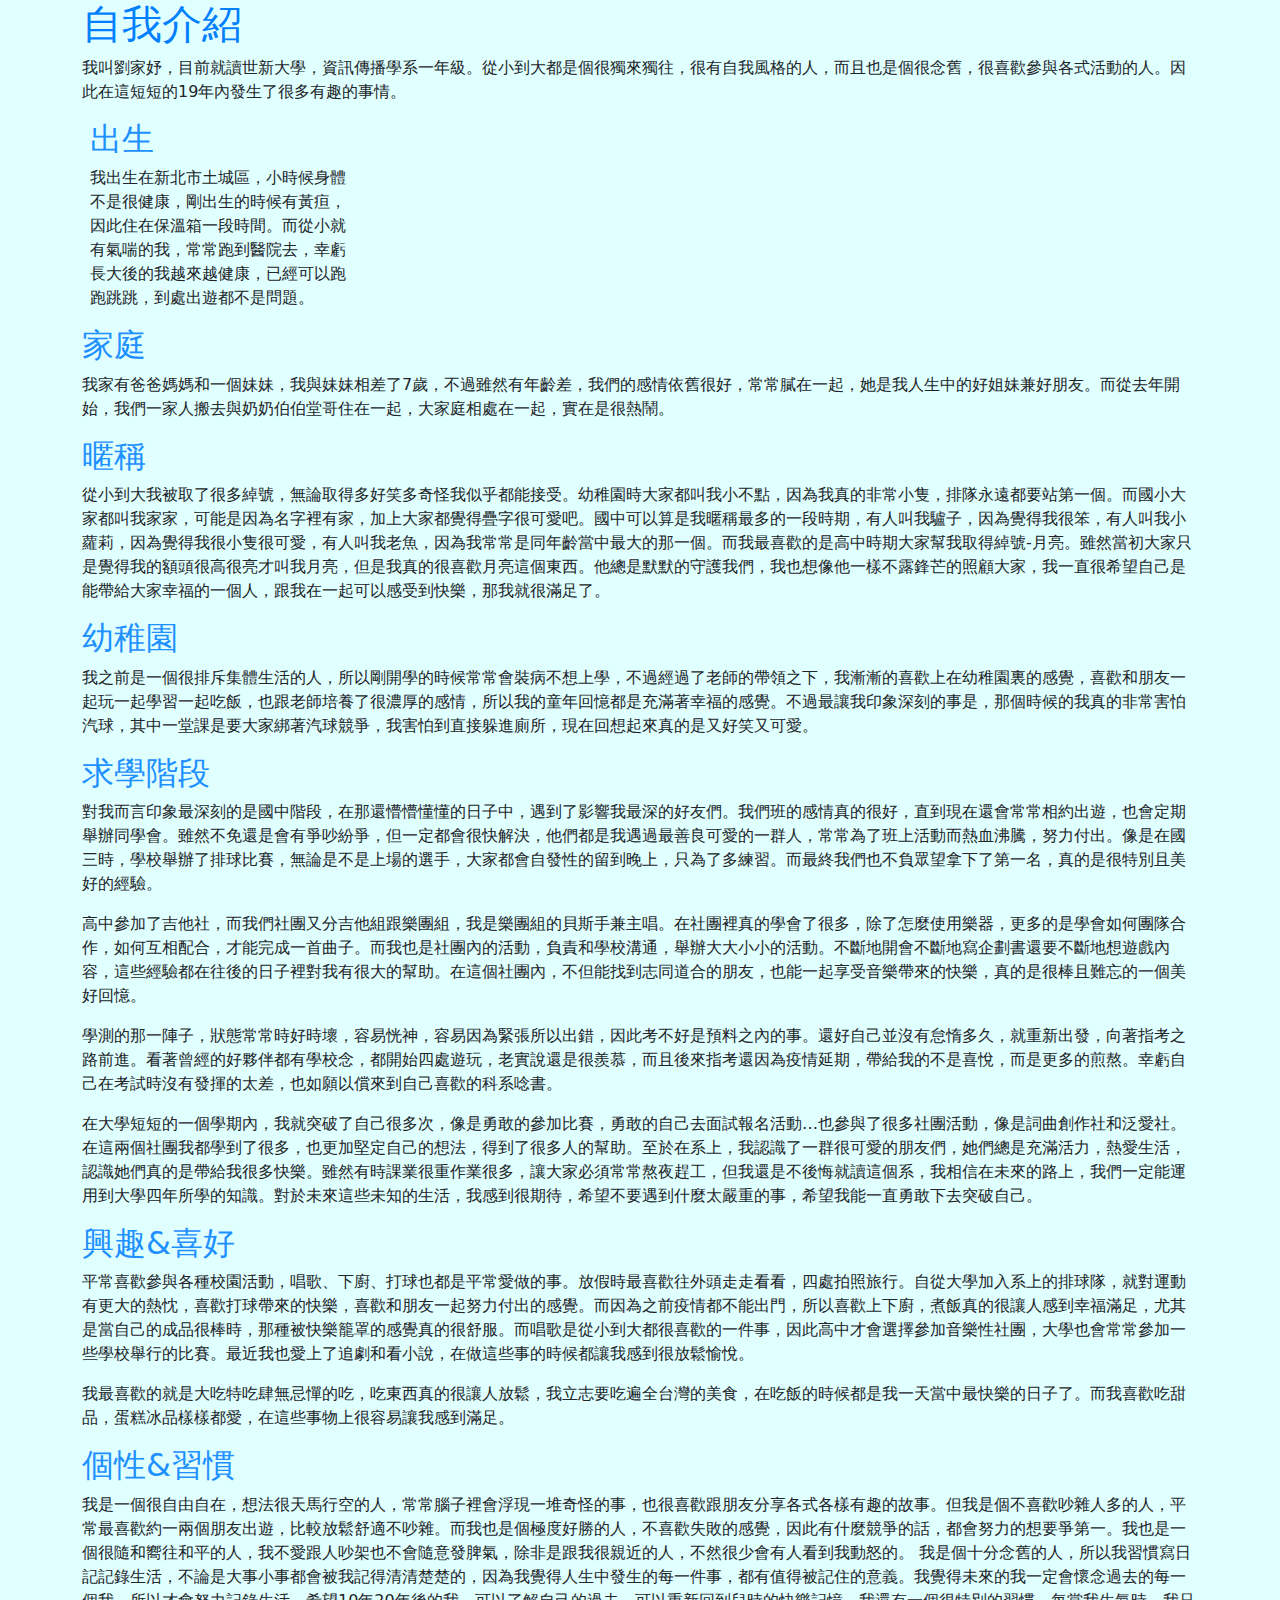
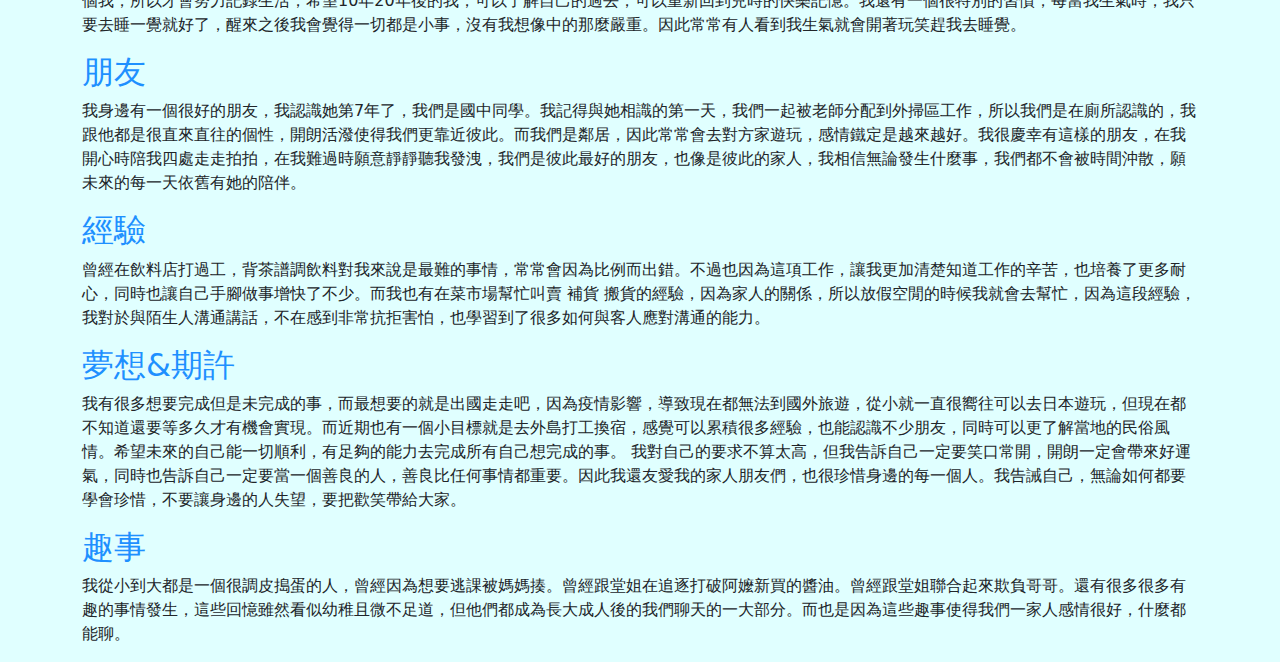
==== index.html @ acd6d532 "1" ====
<!DOCTYPE html>
<html>
	<head>
		<meta charset="utf-8">
		<meta name="viewport" content="width=device-width, initial-scale=1">

    <!-- Bootstrap CSS -->
    <link href="https://cdn.jsdelivr.net/npm/bootstrap@5.1.3/dist/css/bootstrap.min.css" rel="stylesheet">

		<title>自傳</title>
		<link rel="stylesheet" type="text/css" href="style.css">	
	</head> 
	<body>
		<div class="container">
			<h1>自我介紹</h1>
			<p>我叫劉家妤，目前就讀世新大學，資訊傳播學系一年級。從小到大都是個很獨來獨往，很有自我風格的人，而且也是個很念舊，很喜歡參與各式活動的人。因此在這短短的19年內發生了很多有趣的事情。</p>
		
		<section class="col-sm-6 col-lg-3 px-2">
			<h2>出生</h2>
			<p>我出生在新北市土城區，小時候身體不是很健康，剛出生的時候有黃疸，因此住在保溫箱一段時間。而從小就有氣喘的我，常常跑到醫院去，幸虧長大後的我越來越健康，已經可以跑跑跳跳，到處出遊都不是問題。</p>
		</section>

		<section>
			<h2>家庭</h2>
			<p>我家有爸爸媽媽和一個妹妹，我與妹妹相差了7歲，不過雖然有年齡差，我們的感情依舊很好，常常膩在一起，她是我人生中的好姐妹兼好朋友。而從去年開始，我們一家人搬去與奶奶伯伯堂哥住在一起，大家庭相處在一起，實在是很熱鬧。</p>
		</section>
		
		<section>
			<h2>暱稱</h2>
			<p>從小到大我被取了很多綽號，無論取得多好笑多奇怪我似乎都能接受。幼稚園時大家都叫我小不點，因為我真的非常小隻，排隊永遠都要站第一個。而國小大家都叫我家家，可能是因為名字裡有家，加上大家都覺得疊字很可愛吧。國中可以算是我暱稱最多的一段時期，有人叫我驢子，因為覺得我很笨，有人叫我小蘿莉，因為覺得我很小隻很可愛，有人叫我老魚，因為我常常是同年齡當中最大的那一個。而我最喜歡的是高中時期大家幫我取得綽號-月亮。雖然當初大家只是覺得我的額頭很高很亮才叫我月亮，但是我真的很喜歡月亮這個東西。他總是默默的守護我們，我也想像他一樣不露鋒芒的照顧大家，我一直很希望自己是能帶給大家幸福的一個人，跟我在一起可以感受到快樂，那我就很滿足了。</p>
		</section>
		
		<section>
			<h2>幼稚園</h2>
			<p>我之前是一個很排斥集體生活的人，所以剛開學的時候常常會裝病不想上學，不過經過了老師的帶領之下，我漸漸的喜歡上在幼稚園裏的感覺，喜歡和朋友一起玩一起學習一起吃飯，也跟老師培養了很濃厚的感情，所以我的童年回憶都是充滿著幸福的感覺。不過最讓我印象深刻的事是，那個時候的我真的非常害怕汽球，其中一堂課是要大家綁著汽球競爭，我害怕到直接躲進廁所，現在回想起來真的是又好笑又可愛。</p>
		</section>
		
		<section>
			<h2>求學階段</h2>
			<p>對我而言印象最深刻的是國中階段，在那還懵懵懂懂的日子中，遇到了影響我最深的好友們。我們班的感情真的很好，直到現在還會常常相約出遊，也會定期舉辦同學會。雖然不免還是會有爭吵紛爭，但一定都會很快解決，他們都是我遇過最善良可愛的一群人，常常為了班上活動而熱血沸騰，努力付出。像是在國三時，學校舉辦了排球比賽，無論是不是上場的選手，大家都會自發性的留到晚上，只為了多練習。而最終我們也不負眾望拿下了第一名，真的是很特別且美好的經驗。</p>
			<p>高中參加了吉他社，而我們社團又分吉他組跟樂團組，我是樂團組的貝斯手兼主唱。在社團裡真的學會了很多，除了怎麼使用樂器，更多的是學會如何團隊合作，如何互相配合，才能完成一首曲子。而我也是社團內的活動，負責和學校溝通，舉辦大大小小的活動。不斷地開會不斷地寫企劃書還要不斷地想遊戲內容，這些經驗都在往後的日子裡對我有很大的幫助。在這個社團內，不但能找到志同道合的朋友，也能一起享受音樂帶來的快樂，真的是很棒且難忘的一個美好回憶。</p>
			<p>學測的那一陣子，狀態常常時好時壞，容易恍神，容易因為緊張所以出錯，因此考不好是預料之內的事。還好自己並沒有怠惰多久，就重新出發，向著指考之路前進。看著曾經的好夥伴都有學校念，都開始四處遊玩，老實說還是很羨慕，而且後來指考還因為疫情延期，帶給我的不是喜悅，而是更多的煎熬。幸虧自己在考試時沒有發揮的太差，也如願以償來到自己喜歡的科系唸書。</p>
			<p>在大學短短的一個學期內，我就突破了自己很多次，像是勇敢的參加比賽，勇敢的自己去面試報名活動…也參與了很多社團活動，像是詞曲創作社和泛愛社。在這兩個社團我都學到了很多，也更加堅定自己的想法，得到了很多人的幫助。至於在系上，我認識了一群很可愛的朋友們，她們總是充滿活力，熱愛生活，認識她們真的是帶給我很多快樂。雖然有時課業很重作業很多，讓大家必須常常熬夜趕工，但我還是不後悔就讀這個系，我相信在未來的路上，我們一定能運用到大學四年所學的知識。對於未來這些未知的生活，我感到很期待，希望不要遇到什麼太嚴重的事，希望我能一直勇敢下去突破自己。</p>
		</section>

		<section>
			<h2>興趣&喜好</h2>
			<p>平常喜歡參與各種校園活動，唱歌、下廚、打球也都是平常愛做的事。放假時最喜歡往外頭走走看看，四處拍照旅行。自從大學加入系上的排球隊，就對運動有更大的熱忱，喜歡打球帶來的快樂，喜歡和朋友一起努力付出的感覺。而因為之前疫情都不能出門，所以喜歡上下廚，煮飯真的很讓人感到幸福滿足，尤其是當自己的成品很棒時，那種被快樂籠罩的感覺真的很舒服。而唱歌是從小到大都很喜歡的一件事，因此高中才會選擇參加音樂性社團，大學也會常常參加一些學校舉行的比賽。最近我也愛上了追劇和看小說，在做這些事的時候都讓我感到很放鬆愉悅。</p>
			<p>我最喜歡的就是大吃特吃肆無忌憚的吃，吃東西真的很讓人放鬆，我立志要吃遍全台灣的美食，在吃飯的時候都是我一天當中最快樂的日子了。而我喜歡吃甜品，蛋糕冰品樣樣都愛，在這些事物上很容易讓我感到滿足。</p>
		</section>

		<section>
			<h2>個性&習慣</h2>
			<p>我是一個很自由自在，想法很天馬行空的人，常常腦子裡會浮現一堆奇怪的事，也很喜歡跟朋友分享各式各樣有趣的故事。但我是個不喜歡吵雜人多的人，平常最喜歡約一兩個朋友出遊，比較放鬆舒適不吵雜。而我也是個極度好勝的人，不喜歡失敗的感覺，因此有什麼競爭的話，都會努力的想要爭第一。我也是一個很隨和嚮往和平的人，我不愛跟人吵架也不會隨意發脾氣，除非是跟我很親近的人，不然很少會有人看到我動怒的。
			我是個十分念舊的人，所以我習慣寫日記記錄生活，不論是大事小事都會被我記得清清楚楚的，因為我覺得人生中發生的每一件事，都有值得被記住的意義。我覺得未來的我一定會懷念過去的每一個我，所以才會努力記錄生活，希望10年20年後的我，可以了解自己的過去，可以重新回到兒時的快樂記憶。我還有一個很特別的習慣，每當我生氣時，我只要去睡一覺就好了，醒來之後我會覺得一切都是小事，沒有我想像中的那麼嚴重。因此常常有人看到我生氣就會開著玩笑趕我去睡覺。</p>
		
		</section>

		<section>
			<h2>朋友</h2>
			<p>我身邊有一個很好的朋友，我認識她第7年了，我們是國中同學。我記得與她相識的第一天，我們一起被老師分配到外掃區工作，所以我們是在廁所認識的，我跟他都是很直來直往的個性，開朗活潑使得我們更靠近彼此。而我們是鄰居，因此常常會去對方家遊玩，感情鐵定是越來越好。我很慶幸有這樣的朋友，在我開心時陪我四處走走拍拍，在我難過時願意靜靜聽我發洩，我們是彼此最好的朋友，也像是彼此的家人，我相信無論發生什麼事，我們都不會被時間沖散，願未來的每一天依舊有她的陪伴。</p>
		</section>
		
		<section>
			<h2>經驗</h2>
			<p>
			曾經在飲料店打過工，背茶譜調飲料對我來說是最難的事情，常常會因為比例而出錯。不過也因為這項工作，讓我更加清楚知道工作的辛苦，也培養了更多耐心，同時也讓自己手腳做事增快了不少。而我也有在菜市場幫忙叫賣 補貨 搬貨的經驗，因為家人的關係，所以放假空閒的時候我就會去幫忙，因為這段經驗，我對於與陌生人溝通講話，不在感到非常抗拒害怕，也學習到了很多如何與客人應對溝通的能力。</p>
		</section>
		
		
		<section>
			<h2>夢想&期許</h2>
			<p>我有很多想要完成但是未完成的事，而最想要的就是出國走走吧，因為疫情影響，導致現在都無法到國外旅遊，從小就一直很嚮往可以去日本遊玩，但現在都不知道還要等多久才有機會實現。而近期也有一個小目標就是去外島打工換宿，感覺可以累積很多經驗，也能認識不少朋友，同時可以更了解當地的民俗風情。希望未來的自己能一切順利，有足夠的能力去完成所有自己想完成的事。
			我對自己的要求不算太高，但我告訴自己一定要笑口常開，開朗一定會帶來好運氣，同時也告訴自己一定要當一個善良的人，善良比任何事情都重要。因此我還友愛我的家人朋友們，也很珍惜身邊的每一個人。我告誡自己，無論如何都要學會珍惜，不要讓身邊的人失望，要把歡笑帶給大家。</p>
		</section>
		
		<section>
			<h2>趣事</h2>
			<p>	我從小到大都是一個很調皮搗蛋的人，曾經因為想要逃課被媽媽揍。曾經跟堂姐在追逐打破阿嬤新買的醬油。曾經跟堂姐聯合起來欺負哥哥。還有很多很多有趣的事情發生，這些回憶雖然看似幼稚且微不足道，但他們都成為長大成人後的我們聊天的一大部分。而也是因為這些趣事使得我們一家人感情很好，什麼都能聊。</p>
		</section>
	</div>
		<!-- Option 1: Bootstrap Bundle with Popper -->
    <script src="https://cdn.jsdelivr.net/npm/bootstrap@5.1.3/dist/js/bootstrap.bundle.min.js"></script>

	</body>
</html>
---- style.css ----
body	{
	background-color:#E0FFFF;
}

h1	{
	color:#007FFF;
}

h2	{
	color:#1E90FF;
}
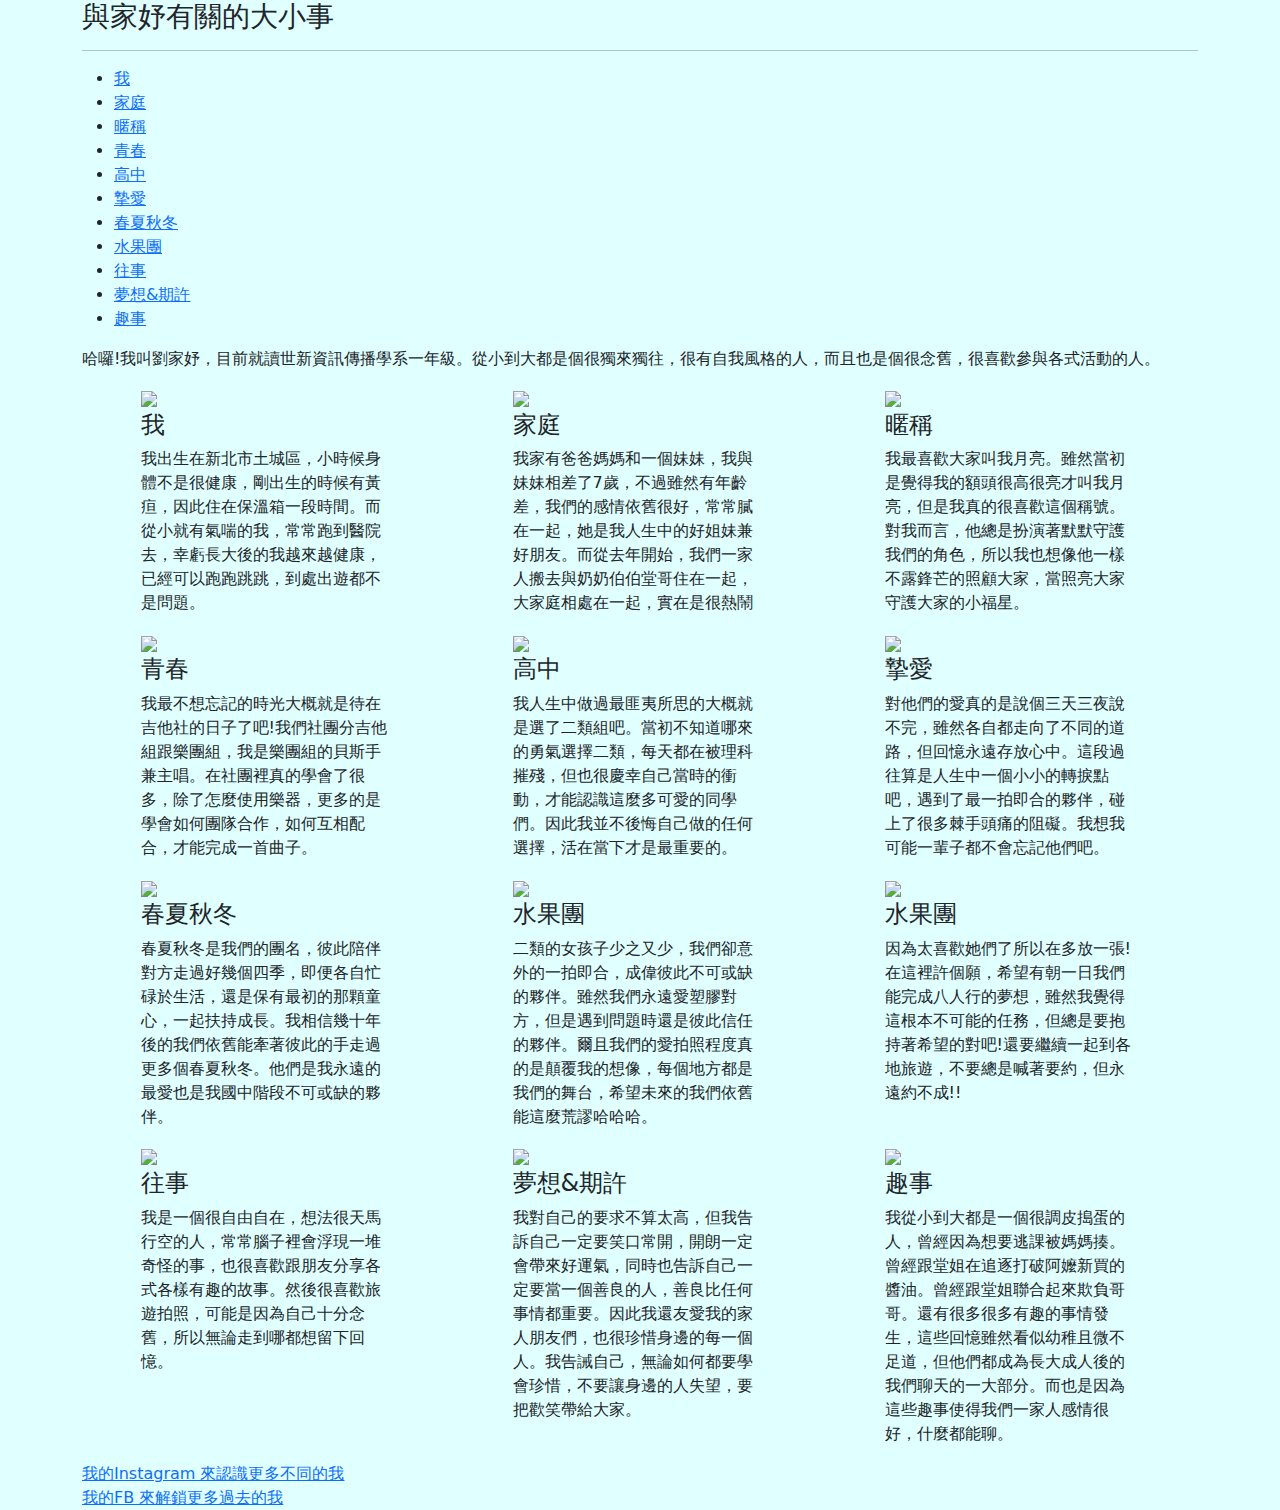
==== commit 65419dc6: "7" ====
--- a/index.html
+++ b/index.html
@@ -12,75 +12,170 @@
 	</head> 
 	<body>
 		<div class="container">
-			<h1>自我介紹</h1>
-			<p>我叫劉家妤，目前就讀世新大學，資訊傳播學系一年級。從小到大都是個很獨來獨往，很有自我風格的人，而且也是個很念舊，很喜歡參與各式活動的人。因此在這短短的19年內發生了很多有趣的事情。</p>
+			<div class='Jumbotron'>
+				<div class="col-md-12">
+					<h3>與家妤有關的大小事</h3>
+			</div>
+		</div>	
 		
-		<section class="col-sm-6 col-lg-3 px-2">
-			<h2>出生</h2>
-			<p>我出生在新北市土城區，小時候身體不是很健康，剛出生的時候有黃疸，因此住在保溫箱一段時間。而從小就有氣喘的我，常常跑到醫院去，幸虧長大後的我越來越健康，已經可以跑跑跳跳，到處出遊都不是問題。</p>
-		</section>
-
-		<section>
-			<h2>家庭</h2>
-			<p>我家有爸爸媽媽和一個妹妹，我與妹妹相差了7歲，不過雖然有年齡差，我們的感情依舊很好，常常膩在一起，她是我人生中的好姐妹兼好朋友。而從去年開始，我們一家人搬去與奶奶伯伯堂哥住在一起，大家庭相處在一起，實在是很熱鬧。</p>
-		</section>
+	
+	<hr>
+	
+	<nav>
+			<ul class="flex-nav">
+				<li><a href="#me">我</a></li>		
+				<li><a href="#family">家庭</a></li>
+				<li><a href="#name">暱稱</a></li>
+				<li><a href="#yough">青春</a></li>
+				<li><a href="#312">高中</a></li>
+				<li><a href="#Love">摯愛</a></li>
+				<li><a href="#season">春夏秋冬</a></li>
+				<li><a href="#312girls">水果團</a></li>
+				<li><a href="#past">往事</a></li>
+				<li><a href="#hope">夢想&期許</a></li>
+				<li><a href="#fun">趣事</a></li>
+			</ul>
+		</nav>		
+			<p>哈囉!我叫劉家妤，目前就讀世新資訊傳播學系一年級。從小到大都是個很獨來獨往，很有自我風格的人，而且也是個很念舊，很喜歡參與各式活動的人。</p>
+	
+	<div class="container">
+		<div class="row justify-content-around">
+			<div class="col-12 col-md-3">	
+				<div class="item">
+					<dl>
+						<dt id="me">
+						<img src="12.jpg" class="w-100">
+						<h4>我</h4></dt>			
+						<dd><p>我出生在新北市土城區，小時候身體不是很健康，剛出生的時候有黃疸，因此住在保溫箱一段時間。而從小就有氣喘的我，常常跑到醫院去，幸虧長大後的我越來越健康，已經可以跑跑跳跳，到處出遊都不是問題。</p></dd>
+					</dl>	
+				</div>	
+			</div>	
+				<div class="col-12 col-md-3">	
+					<div class="item">
+						
+						<dl>
+							<dt id="family"><img src="1.jpg" class="w-100"><h4>家庭</h4>
+							<dd><p>我家有爸爸媽媽和一個妹妹，我與妹妹相差了7歲，不過雖然有年齡差，我們的感情依舊很好，常常膩在一起，她是我人生中的好姐妹兼好朋友。而從去年開始，我們一家人搬去與奶奶伯伯堂哥住在一起，大家庭相處在一起，實在是很熱鬧</p></dd>
+						</dl>	
+					</div>	
+				</div>	
+				<div class="col-12 col-md-3">	
+					<div class="item">
+						
+						<dl>	
+						<dt id="name"><img src="3.jpg" class="w-100"><h4>暱稱</h4></dt>
+						<p>我最喜歡大家叫我月亮。雖然當初是覺得我的額頭很高很亮才叫我月亮，但是我真的很喜歡這個稱號。對我而言，他總是扮演著默默守護我們的角色，所以我也想像他一樣不露鋒芒的照顧大家，當照亮大家守護大家的小福星。</p><dd>
+						</dl>
+					</div>	
+				</div>	
+			</div>
+		</div>	
 		
-		<section>
-			<h2>暱稱</h2>
-			<p>從小到大我被取了很多綽號，無論取得多好笑多奇怪我似乎都能接受。幼稚園時大家都叫我小不點，因為我真的非常小隻，排隊永遠都要站第一個。而國小大家都叫我家家，可能是因為名字裡有家，加上大家都覺得疊字很可愛吧。國中可以算是我暱稱最多的一段時期，有人叫我驢子，因為覺得我很笨，有人叫我小蘿莉，因為覺得我很小隻很可愛，有人叫我老魚，因為我常常是同年齡當中最大的那一個。而我最喜歡的是高中時期大家幫我取得綽號-月亮。雖然當初大家只是覺得我的額頭很高很亮才叫我月亮，但是我真的很喜歡月亮這個東西。他總是默默的守護我們，我也想像他一樣不露鋒芒的照顧大家，我一直很希望自己是能帶給大家幸福的一個人，跟我在一起可以感受到快樂，那我就很滿足了。</p>
-		</section>
+		<div class="container">
+		<div class="row justify-content-around">
+			<div class="col-12 col-md-3">	
+				<div class="item">
+					
+					<dl>
+						<dt id="yough"><img src="9.jpg" class="w-100"><h4>青春</h4></dt>			
+						<dd><p>我最不想忘記的時光大概就是待在吉他社的日子了吧!我們社團分吉他組跟樂團組，我是樂團組的貝斯手兼主唱。在社團裡真的學會了很多，除了怎麼使用樂器，更多的是學會如何團隊合作，如何互相配合，才能完成一首曲子。</p></dd>
+					</dl>	
+				</div>	
+			</div>	
+				<div class="col-12 col-md-3">	
+					<div class="item">
+						
+						<dl>
+							<dt id="312"><img src="5.jpg" class="w-100"><h4>高中</h4>
+							<dd><p>我人生中做過最匪夷所思的大概就是選了二類組吧。當初不知道哪來的勇氣選擇二類，每天都在被理科摧殘，但也很慶幸自己當時的衝動，才能認識這麼多可愛的同學們。因此我並不後悔自己做的任何選擇，活在當下才是最重要的。</p></dd>
+						</dl>	
+					</div>	
+				</div>	
+				<div class="col-12 col-md-3">	
+					<div class="item">
+						
+						<dl>	
+						<dt id="Love"><img src="7.jpg" class="w-100"><h4>摯愛</h4></dt>
+						<p>對他們的愛真的是說個三天三夜說不完，雖然各自都走向了不同的道路，但回憶永遠存放心中。這段過往算是人生中一個小小的轉捩點吧，遇到了最一拍即合的夥伴，碰上了很多棘手頭痛的阻礙。我想我可能一輩子都不會忘記他們吧。</p><dd>
+						</dl>
+					</div>	
+				</div>	
+			</div>
+		</div>	
 		
-		<section>
-			<h2>幼稚園</h2>
-			<p>我之前是一個很排斥集體生活的人，所以剛開學的時候常常會裝病不想上學，不過經過了老師的帶領之下，我漸漸的喜歡上在幼稚園裏的感覺，喜歡和朋友一起玩一起學習一起吃飯，也跟老師培養了很濃厚的感情，所以我的童年回憶都是充滿著幸福的感覺。不過最讓我印象深刻的事是，那個時候的我真的非常害怕汽球，其中一堂課是要大家綁著汽球競爭，我害怕到直接躲進廁所，現在回想起來真的是又好笑又可愛。</p>
-		</section>
-		
-		<section>
-			<h2>求學階段</h2>
-			<p>對我而言印象最深刻的是國中階段，在那還懵懵懂懂的日子中，遇到了影響我最深的好友們。我們班的感情真的很好，直到現在還會常常相約出遊，也會定期舉辦同學會。雖然不免還是會有爭吵紛爭，但一定都會很快解決，他們都是我遇過最善良可愛的一群人，常常為了班上活動而熱血沸騰，努力付出。像是在國三時，學校舉辦了排球比賽，無論是不是上場的選手，大家都會自發性的留到晚上，只為了多練習。而最終我們也不負眾望拿下了第一名，真的是很特別且美好的經驗。</p>
-			<p>高中參加了吉他社，而我們社團又分吉他組跟樂團組，我是樂團組的貝斯手兼主唱。在社團裡真的學會了很多，除了怎麼使用樂器，更多的是學會如何團隊合作，如何互相配合，才能完成一首曲子。而我也是社團內的活動，負責和學校溝通，舉辦大大小小的活動。不斷地開會不斷地寫企劃書還要不斷地想遊戲內容，這些經驗都在往後的日子裡對我有很大的幫助。在這個社團內，不但能找到志同道合的朋友，也能一起享受音樂帶來的快樂，真的是很棒且難忘的一個美好回憶。</p>
-			<p>學測的那一陣子，狀態常常時好時壞，容易恍神，容易因為緊張所以出錯，因此考不好是預料之內的事。還好自己並沒有怠惰多久，就重新出發，向著指考之路前進。看著曾經的好夥伴都有學校念，都開始四處遊玩，老實說還是很羨慕，而且後來指考還因為疫情延期，帶給我的不是喜悅，而是更多的煎熬。幸虧自己在考試時沒有發揮的太差，也如願以償來到自己喜歡的科系唸書。</p>
-			<p>在大學短短的一個學期內，我就突破了自己很多次，像是勇敢的參加比賽，勇敢的自己去面試報名活動…也參與了很多社團活動，像是詞曲創作社和泛愛社。在這兩個社團我都學到了很多，也更加堅定自己的想法，得到了很多人的幫助。至於在系上，我認識了一群很可愛的朋友們，她們總是充滿活力，熱愛生活，認識她們真的是帶給我很多快樂。雖然有時課業很重作業很多，讓大家必須常常熬夜趕工，但我還是不後悔就讀這個系，我相信在未來的路上，我們一定能運用到大學四年所學的知識。對於未來這些未知的生活，我感到很期待，希望不要遇到什麼太嚴重的事，希望我能一直勇敢下去突破自己。</p>
-		</section>
-
-		<section>
-			<h2>興趣&喜好</h2>
-			<p>平常喜歡參與各種校園活動，唱歌、下廚、打球也都是平常愛做的事。放假時最喜歡往外頭走走看看，四處拍照旅行。自從大學加入系上的排球隊，就對運動有更大的熱忱，喜歡打球帶來的快樂，喜歡和朋友一起努力付出的感覺。而因為之前疫情都不能出門，所以喜歡上下廚，煮飯真的很讓人感到幸福滿足，尤其是當自己的成品很棒時，那種被快樂籠罩的感覺真的很舒服。而唱歌是從小到大都很喜歡的一件事，因此高中才會選擇參加音樂性社團，大學也會常常參加一些學校舉行的比賽。最近我也愛上了追劇和看小說，在做這些事的時候都讓我感到很放鬆愉悅。</p>
-			<p>我最喜歡的就是大吃特吃肆無忌憚的吃，吃東西真的很讓人放鬆，我立志要吃遍全台灣的美食，在吃飯的時候都是我一天當中最快樂的日子了。而我喜歡吃甜品，蛋糕冰品樣樣都愛，在這些事物上很容易讓我感到滿足。</p>
-		</section>
-
-		<section>
-			<h2>個性&習慣</h2>
-			<p>我是一個很自由自在，想法很天馬行空的人，常常腦子裡會浮現一堆奇怪的事，也很喜歡跟朋友分享各式各樣有趣的故事。但我是個不喜歡吵雜人多的人，平常最喜歡約一兩個朋友出遊，比較放鬆舒適不吵雜。而我也是個極度好勝的人，不喜歡失敗的感覺，因此有什麼競爭的話，都會努力的想要爭第一。我也是一個很隨和嚮往和平的人，我不愛跟人吵架也不會隨意發脾氣，除非是跟我很親近的人，不然很少會有人看到我動怒的。
-			我是個十分念舊的人，所以我習慣寫日記記錄生活，不論是大事小事都會被我記得清清楚楚的，因為我覺得人生中發生的每一件事，都有值得被記住的意義。我覺得未來的我一定會懷念過去的每一個我，所以才會努力記錄生活，希望10年20年後的我，可以了解自己的過去，可以重新回到兒時的快樂記憶。我還有一個很特別的習慣，每當我生氣時，我只要去睡一覺就好了，醒來之後我會覺得一切都是小事，沒有我想像中的那麼嚴重。因此常常有人看到我生氣就會開著玩笑趕我去睡覺。</p>
-		
-		</section>
-
-		<section>
-			<h2>朋友</h2>
-			<p>我身邊有一個很好的朋友，我認識她第7年了，我們是國中同學。我記得與她相識的第一天，我們一起被老師分配到外掃區工作，所以我們是在廁所認識的，我跟他都是很直來直往的個性，開朗活潑使得我們更靠近彼此。而我們是鄰居，因此常常會去對方家遊玩，感情鐵定是越來越好。我很慶幸有這樣的朋友，在我開心時陪我四處走走拍拍，在我難過時願意靜靜聽我發洩，我們是彼此最好的朋友，也像是彼此的家人，我相信無論發生什麼事，我們都不會被時間沖散，願未來的每一天依舊有她的陪伴。</p>
-		</section>
-		
-		<section>
-			<h2>經驗</h2>
-			<p>
-			曾經在飲料店打過工，背茶譜調飲料對我來說是最難的事情，常常會因為比例而出錯。不過也因為這項工作，讓我更加清楚知道工作的辛苦，也培養了更多耐心，同時也讓自己手腳做事增快了不少。而我也有在菜市場幫忙叫賣 補貨 搬貨的經驗，因為家人的關係，所以放假空閒的時候我就會去幫忙，因為這段經驗，我對於與陌生人溝通講話，不在感到非常抗拒害怕，也學習到了很多如何與客人應對溝通的能力。</p>
-		</section>
+		<div class="container">
+		<div class="row justify-content-around">
+			<div class="col-12 col-md-3">	
+				<div class="item">
+					
+					<dl>
+						<dt id="season"><img src="6.jpg" class="w-100"><h4>春夏秋冬</h4></dt>			
+						<dd><p>春夏秋冬是我們的團名，彼此陪伴對方走過好幾個四季，即便各自忙碌於生活，還是保有最初的那顆童心，一起扶持成長。我相信幾十年後的我們依舊能牽著彼此的手走過更多個春夏秋冬。他們是我永遠的最愛也是我國中階段不可或缺的夥伴。</p></dd>
+					</dl>	
+				</div>	
+			</div>	
+				<div class="col-12 col-md-3">	
+					<div class="item">
+						
+						<dl>
+							<dt id="312girls"><img src="10.jpg" class="w-100"><h4>水果團</h4>
+							<dd><p>二類的女孩子少之又少，我們卻意外的一拍即合，成偉彼此不可或缺的夥伴。雖然我們永遠愛塑膠對方，但是遇到問題時還是彼此信任的夥伴。爾且我們的愛拍照程度真的是顛覆我的想像，每個地方都是我們的舞台，希望未來的我們依舊能這麼荒謬哈哈哈。</p></dd>
+						</dl>	
+					</div>	
+				</div>	
+				<div class="col-12 col-md-3">	
+					<div class="item">
+						
+						<dl>	
+						<dt id="312girls"><img src="11.jpg" class="w-100"><h4>水果團</h4></dt>
+						<p>因為太喜歡她們了所以在多放一張!在這裡許個願，希望有朝一日我們能完成八人行的夢想，雖然我覺得這根本不可能的任務，但總是要抱持著希望的對吧!還要繼續一起到各地旅遊，不要總是喊著要約，但永遠約不成!!</p><dd>
+						</dl>
+					</div>	
+				</div>	
+			</div>
+		</div>	
 		
 		
-		<section>
-			<h2>夢想&期許</h2>
-			<p>我有很多想要完成但是未完成的事，而最想要的就是出國走走吧，因為疫情影響，導致現在都無法到國外旅遊，從小就一直很嚮往可以去日本遊玩，但現在都不知道還要等多久才有機會實現。而近期也有一個小目標就是去外島打工換宿，感覺可以累積很多經驗，也能認識不少朋友，同時可以更了解當地的民俗風情。希望未來的自己能一切順利，有足夠的能力去完成所有自己想完成的事。
-			我對自己的要求不算太高，但我告訴自己一定要笑口常開，開朗一定會帶來好運氣，同時也告訴自己一定要當一個善良的人，善良比任何事情都重要。因此我還友愛我的家人朋友們，也很珍惜身邊的每一個人。我告誡自己，無論如何都要學會珍惜，不要讓身邊的人失望，要把歡笑帶給大家。</p>
-		</section>
 		
-		<section>
-			<h2>趣事</h2>
-			<p>	我從小到大都是一個很調皮搗蛋的人，曾經因為想要逃課被媽媽揍。曾經跟堂姐在追逐打破阿嬤新買的醬油。曾經跟堂姐聯合起來欺負哥哥。還有很多很多有趣的事情發生，這些回憶雖然看似幼稚且微不足道，但他們都成為長大成人後的我們聊天的一大部分。而也是因為這些趣事使得我們一家人感情很好，什麼都能聊。</p>
-		</section>
-	</div>
-		<!-- Option 1: Bootstrap Bundle with Popper -->
-    <script src="https://cdn.jsdelivr.net/npm/bootstrap@5.1.3/dist/js/bootstrap.bundle.min.js"></script>
+		<div class="container">
+		<div class="row justify-content-around">
+			<div class="col-12 col-md-3">	
+				<div class="item">
+					
+					<dl>
+						<dt id="past"><img src="2.jpg" class="w-100"><h4>往事</h4></dt>			
+						<dd><p>我是一個很自由自在，想法很天馬行空的人，常常腦子裡會浮現一堆奇怪的事，也很喜歡跟朋友分享各式各樣有趣的故事。然後很喜歡旅遊拍照，可能是因為自己十分念舊，所以無論走到哪都想留下回憶。</p></dd>
+					</dl>	
+				</div>	
+			</div>	
+				<div class="col-12 col-md-3">	
+					<div class="item">
+						
+						<dl>
+							<dt id="hope"><img src="15.jpg" class="w-100"><h4>夢想&期許</h4>
+							<dd><p>我對自己的要求不算太高，但我告訴自己一定要笑口常開，開朗一定會帶來好運氣，同時也告訴自己一定要當一個善良的人，善良比任何事情都重要。因此我還友愛我的家人朋友們，也很珍惜身邊的每一個人。我告誡自己，無論如何都要學會珍惜，不要讓身邊的人失望，要把歡笑帶給大家。</p></dd>
+						</dl>	
+					</div>	
+				</div>	
+				<div class="col-12 col-md-3">	
+					<div class="item">
+						
+						<dl>	
+						<dt id="fun"><img src="4.jpg" class="w-100"><h4>趣事</h4></dt>
+						<p>我從小到大都是一個很調皮搗蛋的人，曾經因為想要逃課被媽媽揍。曾經跟堂姐在追逐打破阿嬤新買的醬油。曾經跟堂姐聯合起來欺負哥哥。還有很多很多有趣的事情發生，這些回憶雖然看似幼稚且微不足道，但他們都成為長大成人後的我們聊天的一大部分。而也是因為這些趣事使得我們一家人感情很好，什麼都能聊。</p><dd>
+						</dl>
+					</div>	
+				</div>	
+			</div>
+		</div>	
+		
+		<a href="https://www.instagram.com/jiayu_1108/?hl=zh-tw">我的Instagram 來認識更多不同的我</a><br>
+		<a href="https://www.facebook.com/profile.php?id=100009576413303">我的FB 來解鎖更多過去的我</a><br>
+		
+		</div>
+	
+		<!-- Bootstrap JS Bundle with Popper -->
+    <script src="https://cdn.jsdelivr.net/npm/bootstrap@5.0.2/dist/js/bootstrap.bundle.min.js" integrity="sha384-MrcW6ZMFYlzcLA8Nl+NtUVF0sA7MsXsP1UyJoMp4YLEuNSfAP+JcXn/tWtIaxVXM" crossorigin="anonymous"></script>
 
 	</body>
 </html>
